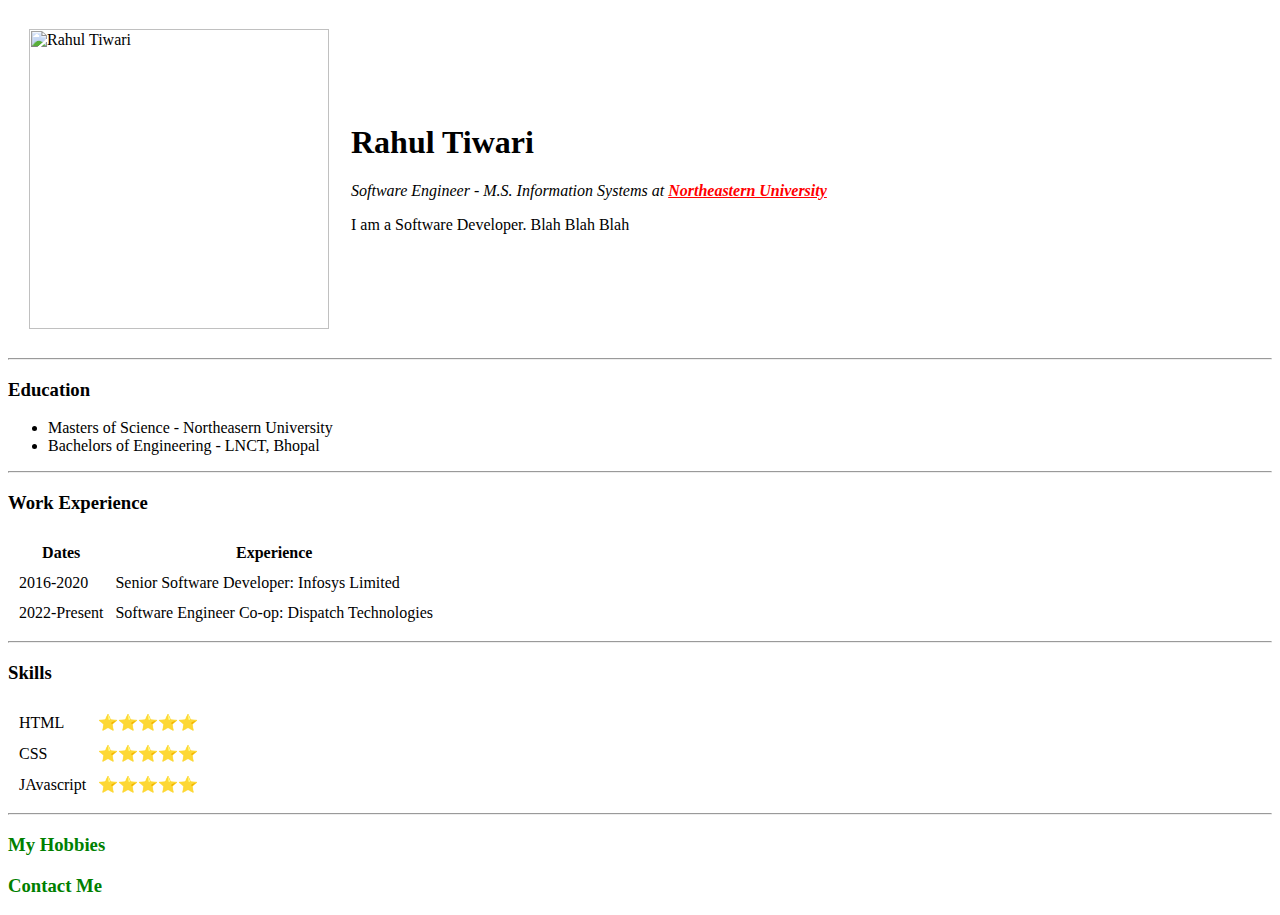
==== index.html @ 9eb23809 "Added initial CV website files" ====
<!DOCTYPE
<html>
    <head>
        <meta charset="utf-8">
        <title>Rahul's Personal Site</title>        
    </head>
    <body>
        <table cellspacing="20">
            <tr>
                <td><img src="images/Rahul_Profilie.jpg" alt="Rahul Tiwari" width="300px" height="300px"></td>
                <td><h1>Rahul Tiwari</h1>
                <p><em> Software Engineer - M.S. Information Systems at <strong><a style="color: red" href="https://www.northeastern.edu/" target="_blank">Northeastern University</a></strong></em></p>
                <p>I am a Software Developer. Blah Blah Blah</p></td>
            </tr>
        </table>
        
        <hr>
        <h3>Education</h3>
        <ul>
            <li>Masters of Science - Northeasern University</li>
            <li>Bachelors of Engineering - LNCT, Bhopal</li>
        </ul>
        <hr>
        <h3>Work Experience</h3>
        <table cellspacing="10">
            <thead>
                <tr>
                    <th>Dates</th>
                    <th>Experience</th>
                </tr>
            </thead>
            <tbody>
                <tr>
                    <td>2016-2020</td>
                    <td>Senior Software Developer: Infosys Limited</td>
                </tr>
                <tr>
                    <td>2022-Present</td>
                    <td>Software Engineer Co-op: Dispatch Technologies</td>
                </tr>
            </tbody>
        </table>
        <hr>
        <h3>Skills</h3>
            <table cellspacing="10">
                <tr>
                    <td>HTML</td>
                    <td>⭐️⭐️⭐️⭐️⭐️</td>
                </tr>
                <tr>
                    <td>CSS</td>
                    <td>⭐️⭐️⭐️⭐️⭐️</td>
                </tr>
                <tr>
                    <td>JAvascript</td>
                    <td>⭐️⭐️⭐️⭐️⭐️</td>
                </tr>
            </table>     
        <hr>
        <h3><a href="hobbies.html"  style="color: green; text-decoration: none">My Hobbies</a></h3>
        <h3><a href="contact details.html" style="color: green; text-decoration: none">Contact Me</a></h3>
    </body>
</html>
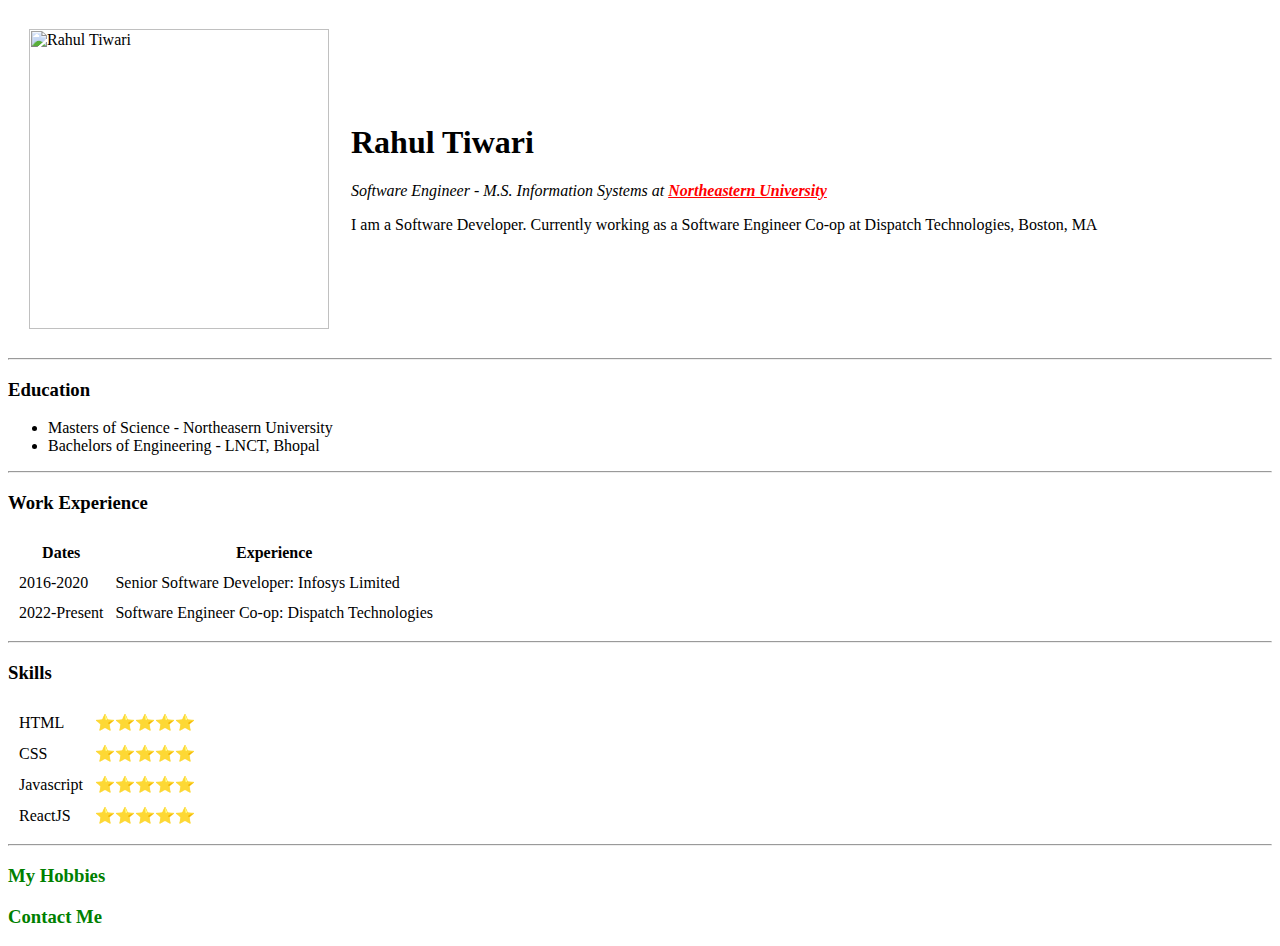
==== commit 6fd6d62f: "Update index.html" ====
--- a/index.html
+++ b/index.html
@@ -10,7 +10,7 @@
                 <td><img src="images/Rahul_Profilie.jpg" alt="Rahul Tiwari" width="300px" height="300px"></td>
                 <td><h1>Rahul Tiwari</h1>
                 <p><em> Software Engineer - M.S. Information Systems at <strong><a style="color: red" href="https://www.northeastern.edu/" target="_blank">Northeastern University</a></strong></em></p>
-                <p>I am a Software Developer. Blah Blah Blah</p></td>
+                <p>I am a Software Developer. Currently working as a Software Engineer Co-op at Dispatch Technologies, Boston, MA</p></td>
             </tr>
         </table>
         
@@ -52,7 +52,11 @@
                     <td>⭐️⭐️⭐️⭐️⭐️</td>
                 </tr>
                 <tr>
-                    <td>JAvascript</td>
+                    <td>Javascript</td>
+                    <td>⭐️⭐️⭐️⭐️⭐️</td>
+                </tr>
+                <tr>
+                    <td>ReactJS</td>
                     <td>⭐️⭐️⭐️⭐️⭐️</td>
                 </tr>
             </table>     
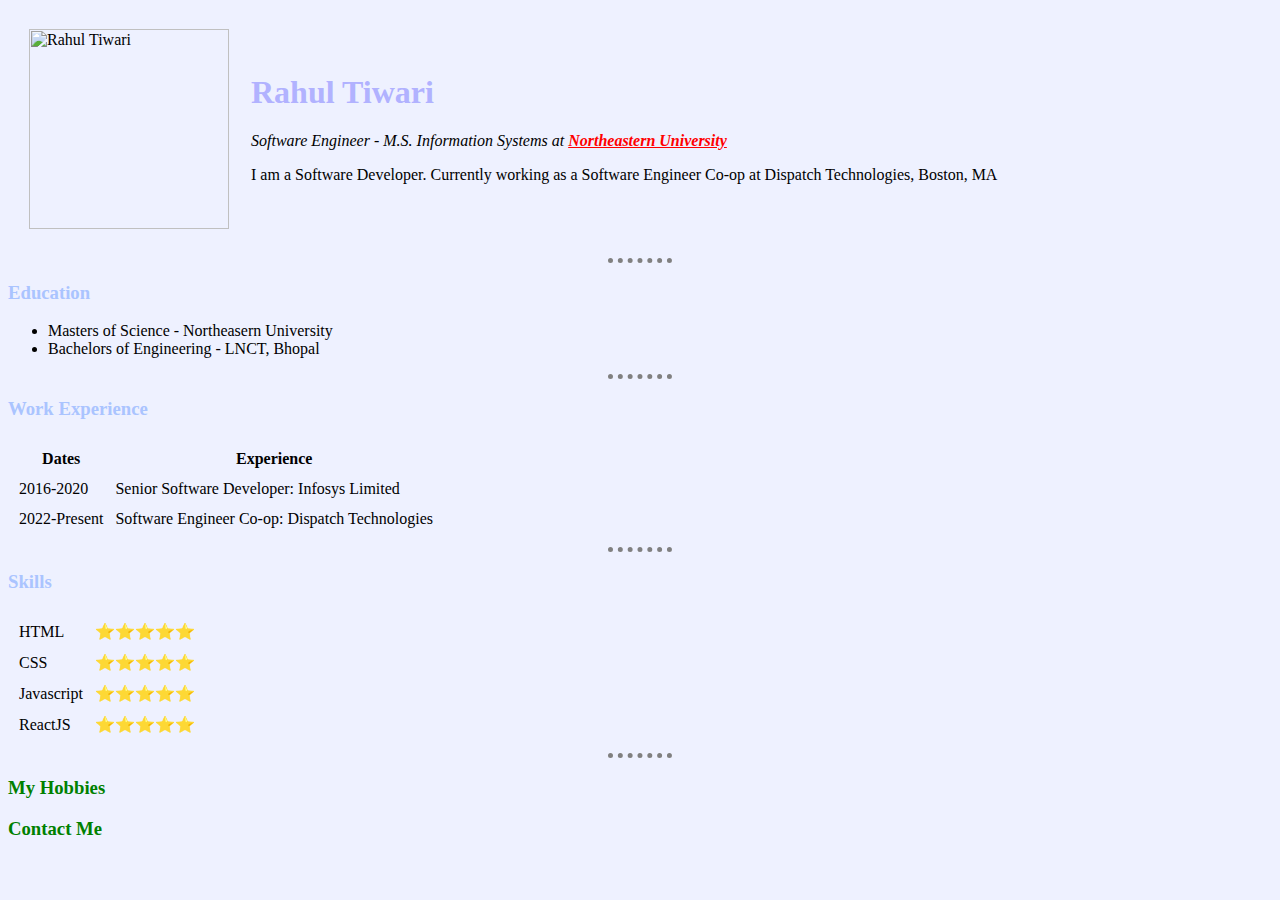
==== commit b1d16121: "updates to the website" ====
--- a/index.html
+++ b/index.html
@@ -3,11 +3,13 @@
     <head>
         <meta charset="utf-8">
         <title>Rahul's Personal Site</title>        
+        <link rel="stylesheet" href="css/styles.css">
     </head>
+
     <body>
         <table cellspacing="20">
             <tr>
-                <td><img src="images/Rahul_Profilie.jpg" alt="Rahul Tiwari" width="300px" height="300px"></td>
+                <td><img src="images/profile_picture.png" alt="Rahul Tiwari" width="200px" height="200px"></td>
                 <td><h1>Rahul Tiwari</h1>
                 <p><em> Software Engineer - M.S. Information Systems at <strong><a style="color: red" href="https://www.northeastern.edu/" target="_blank">Northeastern University</a></strong></em></p>
                 <p>I am a Software Developer. Currently working as a Software Engineer Co-op at Dispatch Technologies, Boston, MA</p></td>
@@ -64,4 +66,4 @@
         <h3><a href="hobbies.html"  style="color: green; text-decoration: none">My Hobbies</a></h3>
         <h3><a href="contact details.html" style="color: green; text-decoration: none">Contact Me</a></h3>
     </body>
-</html>
+</html>--- a/css/styles.css
+++ b/css/styles.css
@@ -0,0 +1,19 @@
+body {
+    background-color: #EEF1FF;
+}
+
+hr {
+    border-style: none;
+    border-top-style: dotted;
+    border-color: grey;
+    border-width: 5px;
+    width: 5%;
+}
+
+h1 {
+    color: #B1B2FF;
+}
+
+h3 {
+    color: #AAC4FF;
+}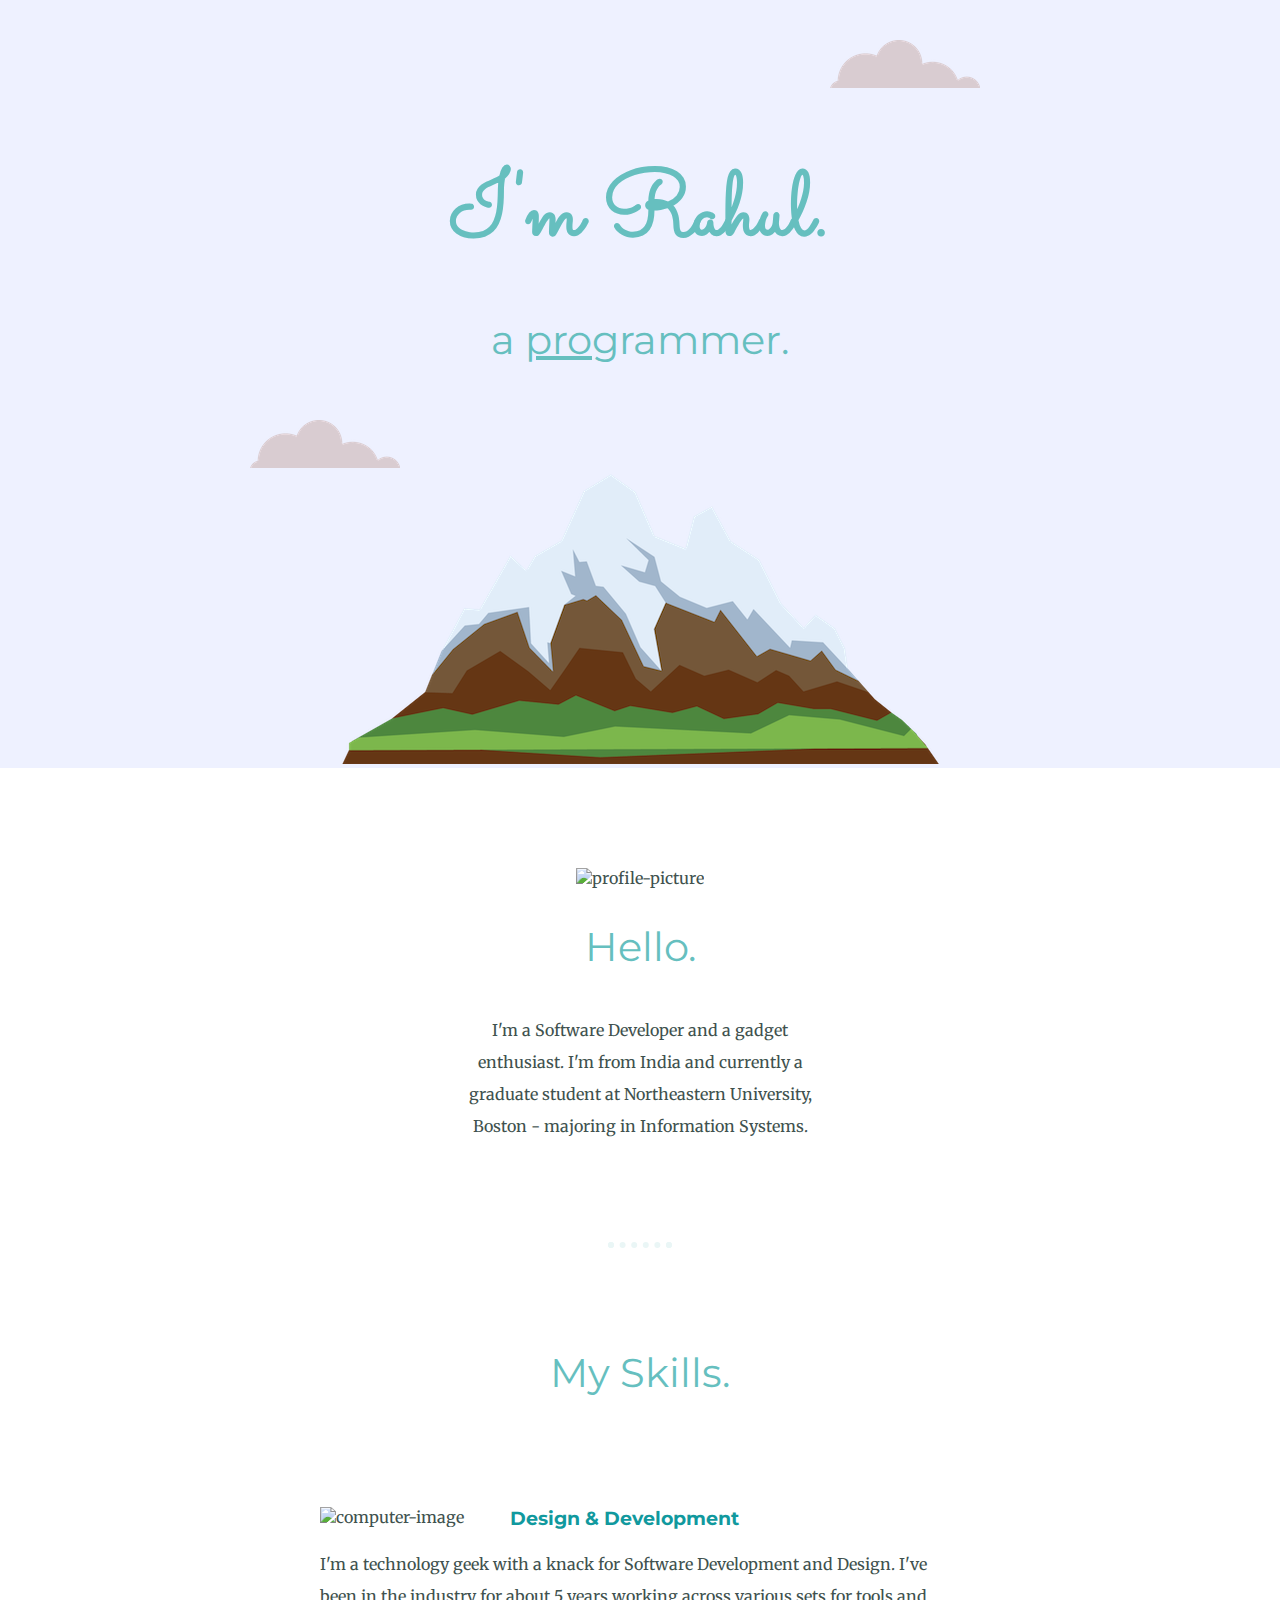
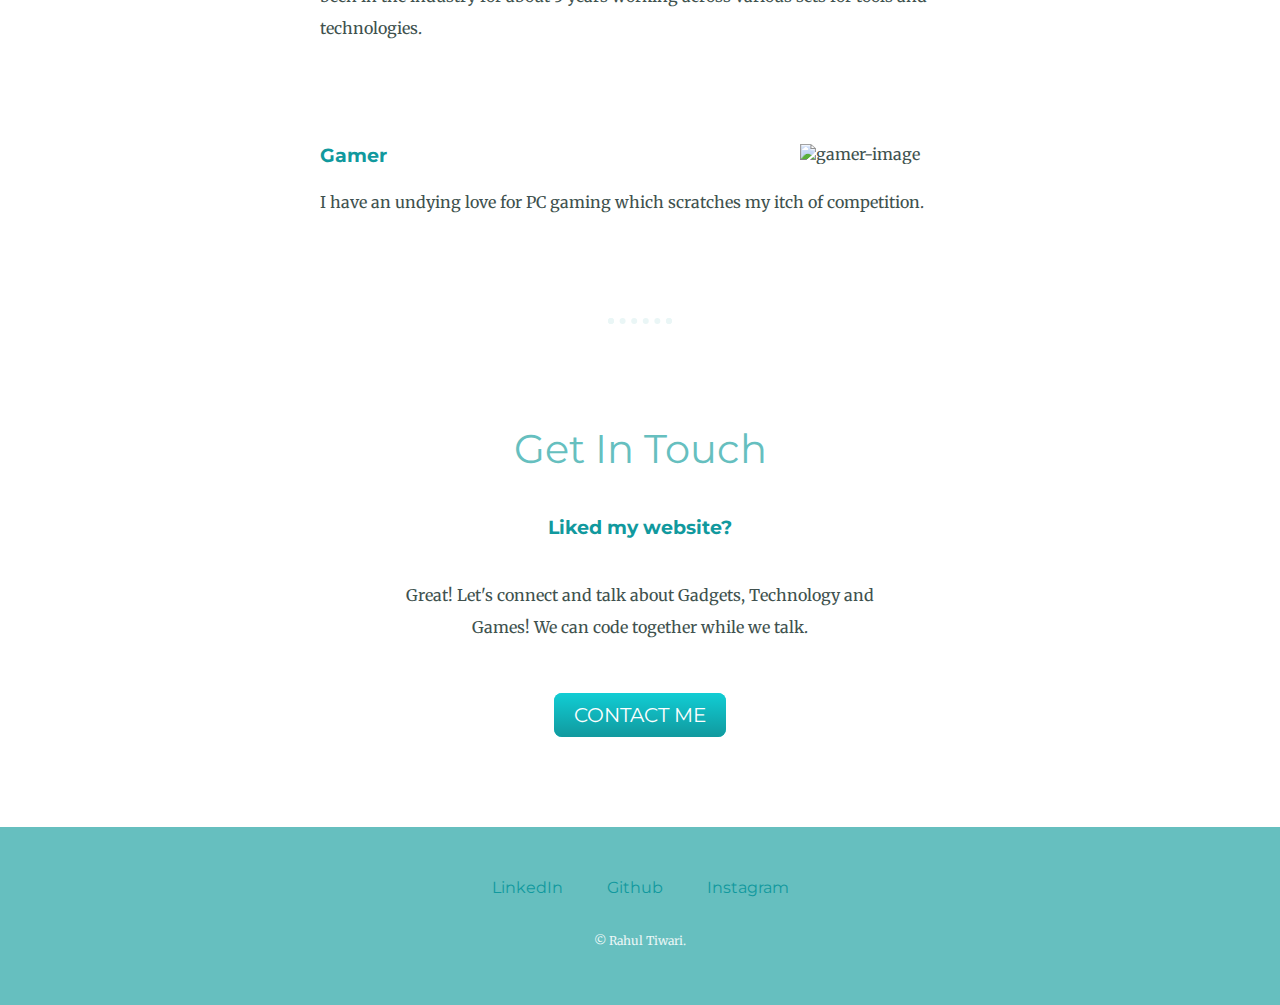
==== commit aa8d5743: "design changes to website" ====
--- a/index.html
+++ b/index.html
@@ -1,69 +1,57 @@
-<!DOCTYPE
+<!DOCTYPE html>
 <html>
     <head>
         <meta charset="utf-8">
-        <title>Rahul's Personal Site</title>        
-        <link rel="stylesheet" href="css/styles.css">
+        <title>Rahul Tiwari</title>
+        <meta name="description" content="">
+        <link rel="stylesheet" type="text/css" href="css/styles.css">
+        <link rel="icon" href="favicon.ico?v=2">
+        <link rel="preconnect" href="https://fonts.googleapis.com"><link rel="preconnect" href="https://fonts.gstatic.com" crossorigin><link href="https://fonts.googleapis.com/css2?family=Merriweather&family=Montserrat&family=Sacramento&display=swap" rel="stylesheet">
     </head>
-
     <body>
-        <table cellspacing="20">
-            <tr>
-                <td><img src="images/profile_picture.png" alt="Rahul Tiwari" width="200px" height="200px"></td>
-                <td><h1>Rahul Tiwari</h1>
-                <p><em> Software Engineer - M.S. Information Systems at <strong><a style="color: red" href="https://www.northeastern.edu/" target="_blank">Northeastern University</a></strong></em></p>
-                <p>I am a Software Developer. Currently working as a Software Engineer Co-op at Dispatch Technologies, Boston, MA</p></td>
-            </tr>
-        </table>
-        
-        <hr>
-        <h3>Education</h3>
-        <ul>
-            <li>Masters of Science - Northeasern University</li>
-            <li>Bachelors of Engineering - LNCT, Bhopal</li>
-        </ul>
-        <hr>
-        <h3>Work Experience</h3>
-        <table cellspacing="10">
-            <thead>
-                <tr>
-                    <th>Dates</th>
-                    <th>Experience</th>
-                </tr>
-            </thead>
-            <tbody>
-                <tr>
-                    <td>2016-2020</td>
-                    <td>Senior Software Developer: Infosys Limited</td>
-                </tr>
-                <tr>
-                    <td>2022-Present</td>
-                    <td>Software Engineer Co-op: Dispatch Technologies</td>
-                </tr>
-            </tbody>
-        </table>
-        <hr>
-        <h3>Skills</h3>
-            <table cellspacing="10">
-                <tr>
-                    <td>HTML</td>
-                    <td>⭐️⭐️⭐️⭐️⭐️</td>
-                </tr>
-                <tr>
-                    <td>CSS</td>
-                    <td>⭐️⭐️⭐️⭐️⭐️</td>
-                </tr>
-                <tr>
-                    <td>Javascript</td>
-                    <td>⭐️⭐️⭐️⭐️⭐️</td>
-                </tr>
-                <tr>
-                    <td>ReactJS</td>
-                    <td>⭐️⭐️⭐️⭐️⭐️</td>
-                </tr>
-            </table>     
-        <hr>
-        <h3><a href="hobbies.html"  style="color: green; text-decoration: none">My Hobbies</a></h3>
-        <h3><a href="contact details.html" style="color: green; text-decoration: none">Contact Me</a></h3>
+        <div class="top-container">
+            <img class="top-cloud" src="/images/cloud.png" alt="cloud-img">
+            <h1>I'm Rahul.</h1>
+            <h2>a <span class="pro">pro</span>grammer.</h2>
+            <img class="bottom-cloud" src="/images/cloud.png" alt="cloud-img">
+            <img src="/images/mountain.png" alt="mountain-img">
+        </div>
+        <div class="middle-container">
+            <div class="profile">
+              <img class="profile-picture" src="/images/profile_picture.png" alt="profile-picture">
+              <h2>Hello.</h2>
+              <p class="intro">I'm a Software Developer and a gadget enthusiast. I'm from India and currently a graduate student at Northeastern University, Boston - majoring in Information Systems.</p>
+            </div>
+            <hr>
+            <div class="skills">
+              <h2>My Skills.</h2>
+              <div class="skill-row">
+                <img class="computer-image" src="https://media.giphy.com/media/VdoIFLsMIlwzfKD520/giphy.gif" alt="computer-image">
+                <h3>Design & Development</h3>
+                <p>I'm a technology geek with a knack for Software Development and Design. I've been in the industry for about 5 years working across various sets for tools and technologies.</p>
+              </div>
+              <div class="skill-row">
+                <img class="gamer-image" src="https://media.giphy.com/media/rg4PwoAHzLw0x3OlDI/giphy.gif" alt="gamer-image">
+                <h3>Gamer</h3>
+                <p>I have an undying love for PC gaming which scratches my itch of competition.</p>
+              </div>
+            </div>
+            <hr>
+            <div class="contact-me">
+              <h2>Get In Touch</h2>
+              <h3>Liked my website?</h3>
+              <p class="contact-message">Great! Let's connect and talk about Gadgets, Technology and Games! We can code together while we talk.</p>
+              <a class="btn" href="mailto:rahultiwariofficial@gmail.com">CONTACT ME</a>
+            </div>
+          </div>
+          
+          
+          <div class="bottom-container">
+            <a class="footer-link" href="https://www.linkedin.com/in/rtiwari27/">LinkedIn</a>
+            <a class="footer-link" href="https://github.com/rtspirit">Github</a>
+            <a class="footer-link" href="https://www.instagram.com/rtspirit/">Instagram</a>
+            <p class="copyright">© Rahul Tiwari.</p>
+          </div>
+          
     </body>
 </html>--- a/css/styles.css
+++ b/css/styles.css
@@ -1,19 +1,154 @@
 body {
-    background-color: #EEF1FF;
+    margin: 0;
+    text-align: center;
+    font-family: 'Merriweather', serif;
+    color: #40514E;
 }
 
 hr {
-    border-style: none;
-    border-top-style: dotted;
-    border-color: grey;
-    border-width: 5px;
-    width: 5%;
+    border: dotted #EAF6F6 6px;
+    border-bottom: none;
+    width: 4%;
+    margin: 100px auto;
 }
 
 h1 {
-    color: #B1B2FF;
+    margin: 50px auto 0 auto;
+    font-family: 'Sacramento', cursive;
+    font-size: 5.625rem;
+    color: #66BFBF;
+}
+
+h2 {
+    font-family: 'Montserrat', sans-serif;
+    font-size: 2.5rem;
+    color: #66BFBF;
+    font-weight: normal;
+    padding-bottom: 10px;
 }
 
 h3 {
-    color: #AAC4FF;
-}+    font-family: 'Montserrat', sans-serif;
+    color: #11999E;
+}
+
+a {
+    color: #11999E;
+    font-family: 'Montserrat', sans-serif;
+    margin: 10px 20px;
+    text-decoration: none;
+}
+
+a:hover {
+    cursor: pointer;
+    color: #EAF6F6;
+}
+
+p {
+    line-height: 2;
+}
+
+.top-container {
+    background-color: #EEF1FF;
+    position: relative;
+    padding-top: 100px;
+}
+
+.middle-container {
+    margin: 100px 0;
+}
+
+.bottom-container {
+    background-color: #66BFBF;
+    padding: 50px 0 20px;
+}
+
+.pro {
+    text-decoration: underline;
+}
+
+.intro {
+    width: 30%;
+    margin: auto;
+}
+
+
+.bottom-cloud { 
+    position: absolute;
+    left: 250px;
+    bottom: 300px;
+}
+
+.top-cloud {
+    position: absolute;
+    right: 300px;
+    top: 40px;
+}
+
+.profile-picture {
+    height: 200px;
+    width: 200px;
+}
+
+.gamer-image {
+    width: 25%;
+    float: right;
+    margin-left: 30px;
+}
+
+.computer-image {
+    width: 25%;
+    float: left;
+    margin-right: 30px;
+}
+
+.skill-row {
+    width: 50%;
+    margin: 100px auto;
+    text-align: left;
+}
+
+.copyright {
+    color: #EAF6F6;
+    font-size: 0.75rem;
+    padding: 20px 0;
+}
+
+.contact-message {
+    width: 40%;
+    margin: 40px auto 60px;
+}
+
+
+.btn {
+    background: #11cdd4;
+    background-image: -webkit-linear-gradient(top, #11cdd4,  #11999e);
+    background-image: -moz-linear-gradient(top, #11cdd4,  #11999e);
+    background-image: -ms-linear-gradient(top, #11cdd4,  #11999e);
+    background-image: -o-linear-gradient(top, #11cdd4,  #11999e);
+    background-image: linear-gradient(to bottom, #11cdd4,  #11999e);
+    -webkit-border-radius: 8;
+    -moz-border-radius: 8;
+    border-radius: 8px;
+    font-family: 'Montserrat', sans-serif;
+    color: #ffffff;
+    font-size: 20px;
+    padding: 10px 20px 10px 20px;
+    text-decoration: none;
+  }
+  
+  .btn:hover {
+    background: #30e3cb;
+    background-image: -webkit-linear-gradient(top, #30e3cb, #2bc4ad);
+    background-image: -moz-linear-gradient(top, #30e3cb, #2bc4ad);
+    background-image: -ms-linear-gradient(top, #30e3cb, #2bc4ad);
+    background-image: -o-linear-gradient(top, #30e3cb, #2bc4ad);
+    background-image: linear-gradient(to bottom, #30e3cb, #2bc4ad);
+    text-decoration: none;
+  }
+
+
+
+
+
+
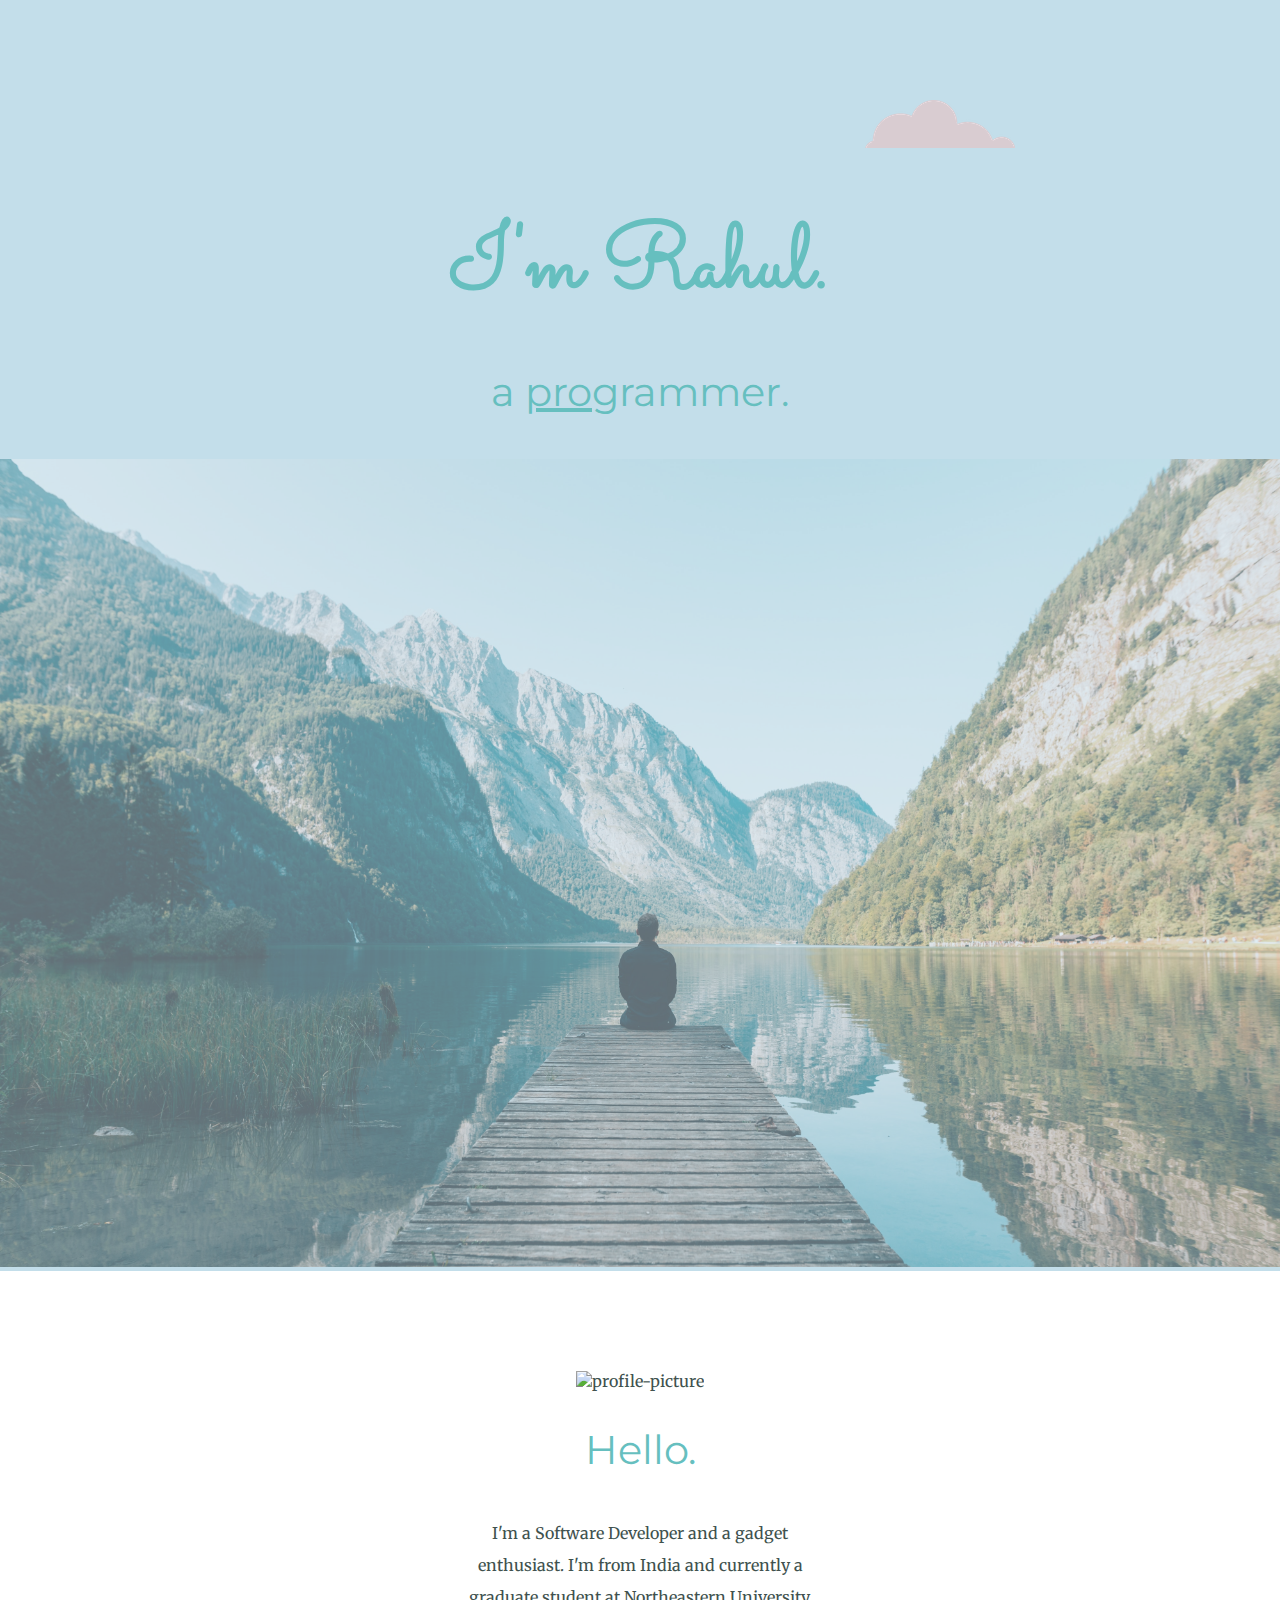
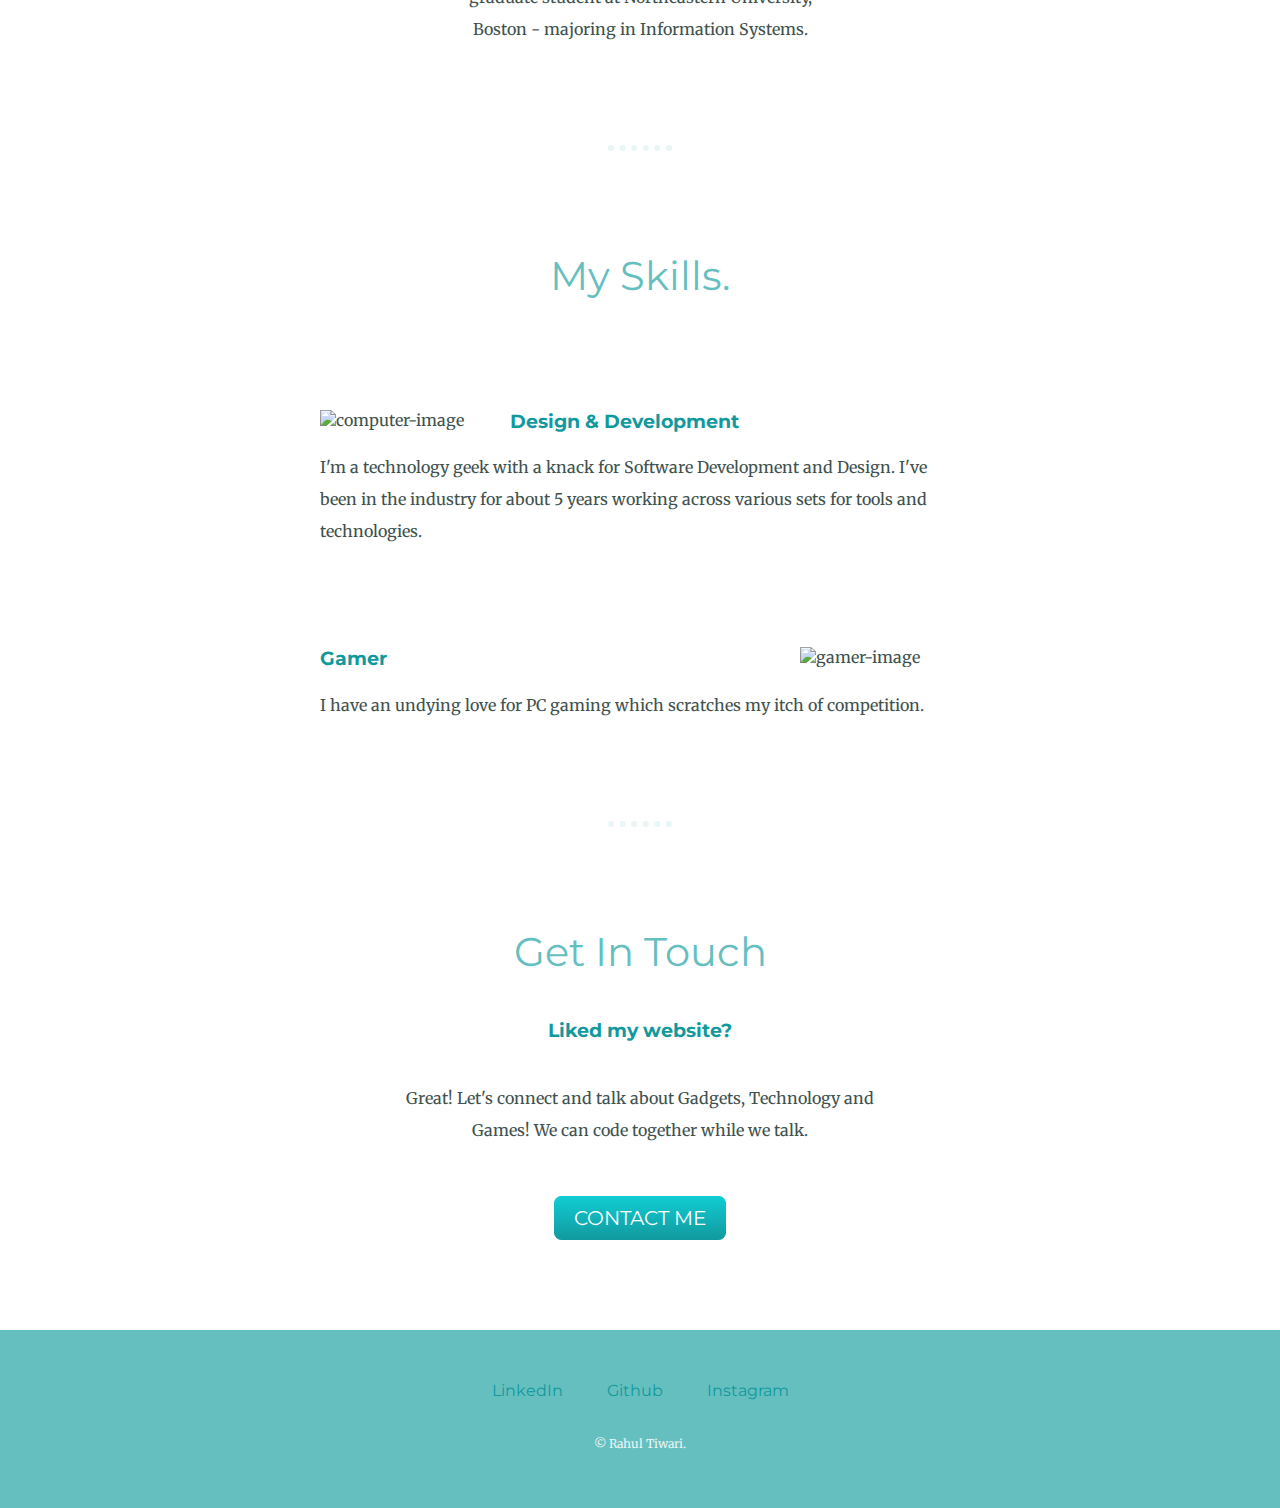
==== commit 53d53d6d: "updates" ====
--- a/index.html
+++ b/index.html
@@ -10,15 +10,15 @@
     </head>
     <body>
         <div class="top-container">
-            <img class="top-cloud" src="/images/cloud.png" alt="cloud-img">
+            <img src="/images/cloud.png" class="top-cloud" alt="top-cloud">
             <h1>I'm Rahul.</h1>
             <h2>a <span class="pro">pro</span>grammer.</h2>
-            <img class="bottom-cloud" src="/images/cloud.png" alt="cloud-img">
-            <img src="/images/mountain.png" alt="mountain-img">
+            <img class="background-image" src="images/pexels-s-migaj-747964.jpg" alt="background-image">
+            
         </div>
         <div class="middle-container">
             <div class="profile">
-              <img class="profile-picture" src="/images/profile_picture.png" alt="profile-picture">
+              <img class="profile-picture" src="images/profile_picture.png" alt="profile-picture">
               <h2>Hello.</h2>
               <p class="intro">I'm a Software Developer and a gadget enthusiast. I'm from India and currently a graduate student at Northeastern University, Boston - majoring in Information Systems.</p>
             </div>
--- a/css/styles.css
+++ b/css/styles.css
@@ -49,7 +49,7 @@
 }
 
 .top-container {
-    background-color: #EEF1FF;
+    background-color: #C3DEEA;
     position: relative;
     padding-top: 100px;
 }
@@ -76,13 +76,18 @@
 .bottom-cloud { 
     position: absolute;
     left: 250px;
-    bottom: 300px;
+    bottom: 400px;
 }
 
 .top-cloud {
-    position: absolute;
-    right: 300px;
-    top: 40px;
+    position: relative;
+    left: 300px;
+}
+
+.background-image {
+    width: 100%;
+    height: 100%;
+    opacity: 50%;
 }
 
 .profile-picture {
@@ -119,7 +124,6 @@
     margin: 40px auto 60px;
 }
 
-
 .btn {
     background: #11cdd4;
     background-image: -webkit-linear-gradient(top, #11cdd4,  #11999e);
